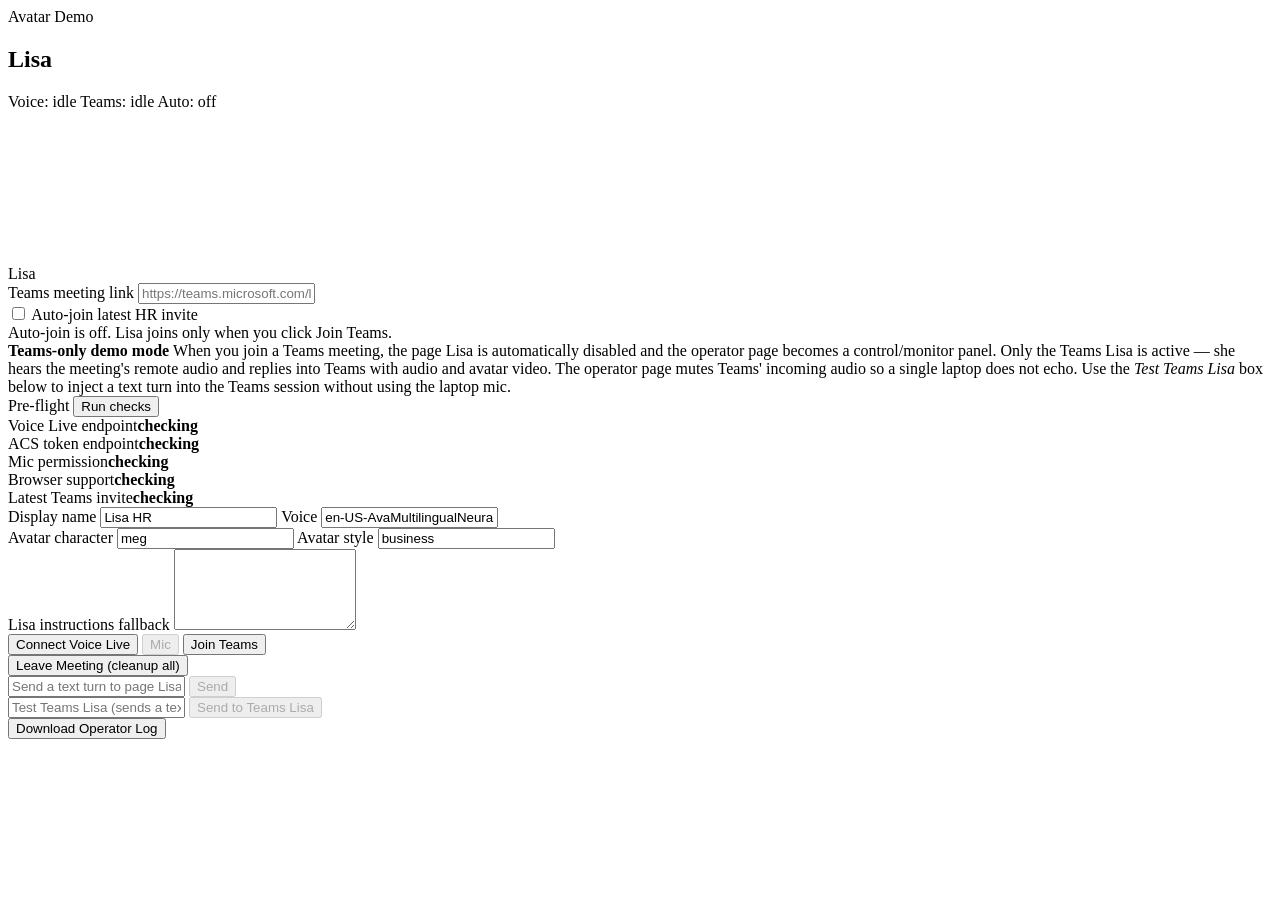
==== browser-fallback/static/index.html @ 1e3b5201 "Initial commit Clean public-ready snapshot of teams-avatar-voice-live: hosted-agent + bot submodule " ====
<!doctype html>
<html lang="en">
<head>
  <meta charset="utf-8" />
  <meta name="viewport" content="width=device-width, initial-scale=1" />
  <title>Lisa Teams WebRTC Demo</title>
  <link rel="icon" href="data:image/svg+xml,%3Csvg%20xmlns%3D%22http%3A%2F%2Fwww.w3.org%2F2000%2Fsvg%22%20viewBox%3D%220%200%2064%2064%22%3E%3Crect%20width%3D%2264%22%20height%3D%2264%22%20rx%3D%2212%22%20fill%3D%22%23cc0033%22%2F%3E%3Ctext%20x%3D%2232%22%20y%3D%2244%22%20font-size%3D%2236%22%20font-family%3D%22Arial%2C%20sans-serif%22%20font-weight%3D%22700%22%20fill%3D%22white%22%20text-anchor%3D%22middle%22%3EL%3C%2Ftext%3E%3C%2Fsvg%3E" />
  <link rel="stylesheet" href="/style.css" />
</head>
<body>
  <main class="app-shell">
    <section class="stage">
      <header class="topbar">
        <div>
          <div class="brand">Avatar Demo</div>
          <h1>Lisa</h1>
        </div>
        <div class="status-strip">
          <span id="voice-status" class="pill">Voice: idle</span>
          <span id="teams-status" class="pill">Teams: idle</span>
          <span id="auto-status" class="pill">Auto: off</span>
        </div>
      </header>

      <div class="media-layout">
        <div class="avatar-pane">
          <video id="avatar-video" autoplay playsinline></video>
          <div id="avatar-placeholder" class="avatar-placeholder">Lisa</div>
        </div>
        <aside class="transcript" id="transcript"></aside>
      </div>
    </section>

    <section class="controls">
      <div class="control-row">
        <label>
          Teams meeting link
          <input id="teams-link" type="url" placeholder="https://teams.microsoft.com/l/meetup-join/..." />
        </label>
      </div>
      <label class="toggle-row">
        <input id="auto-join" type="checkbox" />
        <span>Auto-join latest HR invite</span>
      </label>
      <div id="auto-banner" class="auto-banner off">Auto-join is off. Lisa joins only when you click Join Teams.</div>
      <div class="demo-note">
        <strong>Teams-only demo mode</strong>
        <span>When you join a Teams meeting, the page Lisa is automatically disabled and the operator page becomes a control/monitor panel. Only the Teams Lisa is active &mdash; she hears the meeting's remote audio and replies into Teams with audio and avatar video. The operator page mutes Teams' incoming audio so a single laptop does not echo. Use the <em>Test Teams Lisa</em> box below to inject a text turn into the Teams session without using the laptop mic.</span>
      </div>
      <div class="preflight-panel">
        <div class="preflight-header">
          <span>Pre-flight</span>
          <button id="preflight-refresh-btn" class="secondary small-button" type="button">Run checks</button>
        </div>
        <div class="preflight-list">
          <div id="pf-voice" class="preflight-item pending"><span>Voice Live endpoint</span><strong>checking</strong></div>
          <div id="pf-acs" class="preflight-item pending"><span>ACS token endpoint</span><strong>checking</strong></div>
          <div id="pf-mic" class="preflight-item pending"><span>Mic permission</span><strong>checking</strong></div>
          <div id="pf-browser" class="preflight-item pending"><span>Browser support</span><strong>checking</strong></div>
          <div id="pf-invite" class="preflight-item pending"><span>Latest Teams invite</span><strong>checking</strong></div>
        </div>
      </div>
      <div class="grid-2">
        <label>
          Display name
          <input id="display-name" type="text" value="Lisa HR" />
        </label>
        <label>
          Voice
          <input id="voice-name" type="text" value="en-US-AvaMultilingualNeural" />
        </label>
      </div>
      <div class="grid-2">
        <label>
          Avatar character
          <input id="avatar-character" type="text" value="meg" />
        </label>
        <label>
          Avatar style
          <input id="avatar-style" type="text" value="business" />
        </label>
      </div>
      <label>
        Lisa instructions fallback
        <textarea id="instructions" rows="5"></textarea>
      </label>
      <div class="button-row">
        <button id="connect-btn" type="button">Connect Voice Live</button>
        <button id="mic-btn" type="button" disabled>Mic</button>
        <button id="join-btn" type="button">Join Teams</button>
      </div>
      <button id="leave-btn" class="danger-button" type="button">Leave Meeting (cleanup all)</button>
      <div class="text-row">
        <input id="text-input" type="text" placeholder="Send a text turn to page Lisa (only when not in Teams)" />
        <button id="send-text-btn" type="button" disabled>Send</button>
      </div>
      <div class="text-row">
        <input id="teams-test-input" type="text" placeholder="Test Teams Lisa (sends a text turn into the Teams session only)" />
        <button id="teams-test-btn" type="button" disabled>Send to Teams Lisa</button>
      </div>
      <button id="download-log-btn" class="secondary full-width" type="button">Download Operator Log</button>
      <pre id="log" class="log"></pre>
    </section>
  </main>
  <script src="/acs-calling.js"></script>
  <script src="/app.js"></script>
</body>
</html>
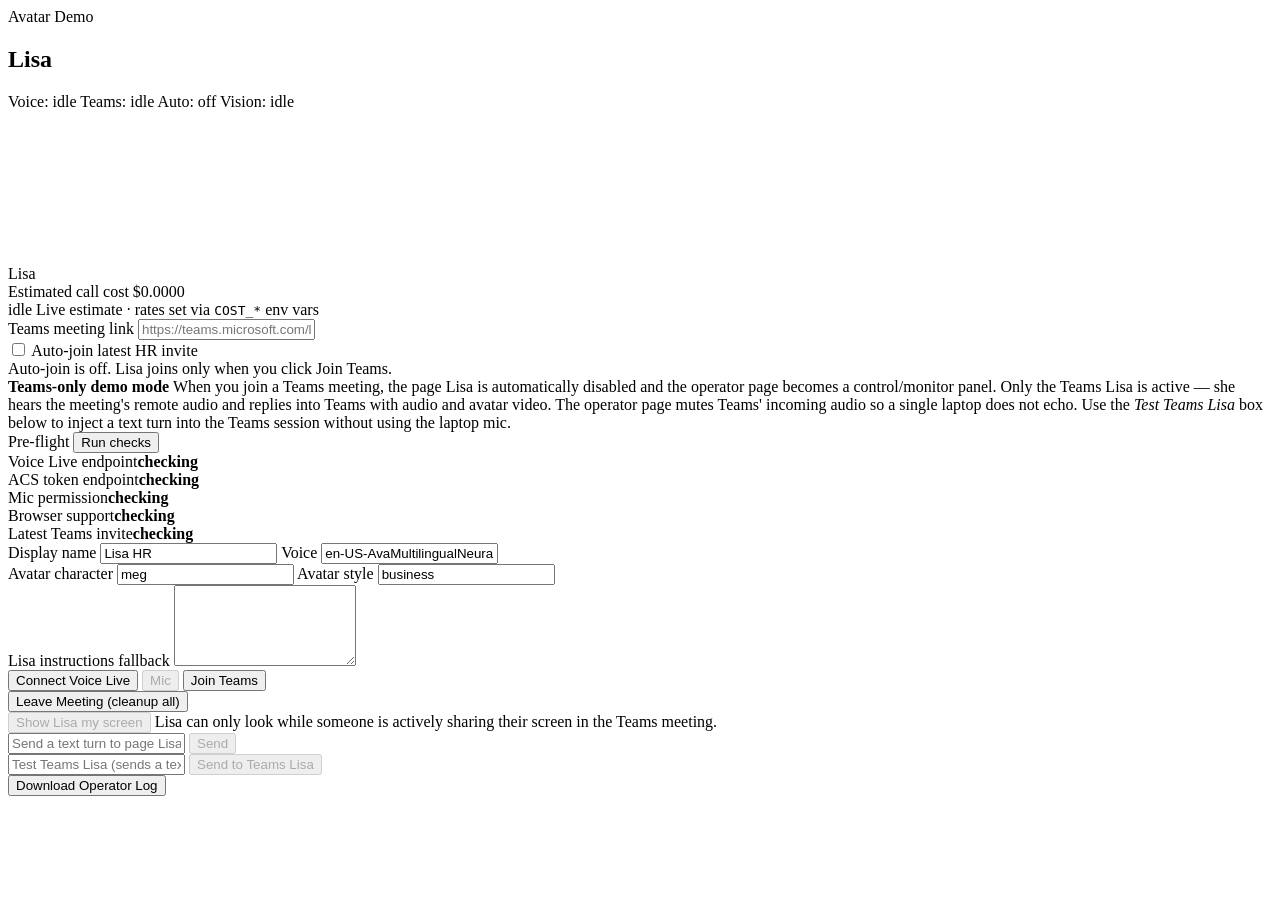
==== commit 37662137: "feat: screen-share vision + cost telemetry (WIP) Work-in-progress: adds browser-fallback (ACS callin" ====
--- a/browser-fallback/static/index.html
+++ b/browser-fallback/static/index.html
@@ -19,6 +19,7 @@
           <span id="voice-status" class="pill">Voice: idle</span>
           <span id="teams-status" class="pill">Teams: idle</span>
           <span id="auto-status" class="pill">Auto: off</span>
+          <span id="vision-status" class="pill">Vision: idle</span>
         </div>
       </header>
 
@@ -29,6 +30,18 @@
         </div>
         <aside class="transcript" id="transcript"></aside>
       </div>
+
+      <section class="cost-panel empty" id="cost-panel">
+        <div class="cost-head">
+          <span class="cost-title">Estimated call cost</span>
+          <span class="cost-total" id="cost-total">$0.0000</span>
+        </div>
+        <div class="cost-grid" id="cost-grid"></div>
+        <div class="cost-foot">
+          <span id="cost-elapsed">idle</span>
+          <span class="cost-note">Live estimate &middot; rates set via <code>COST_*</code> env vars</span>
+        </div>
+      </section>
     </section>
 
     <section class="controls">
@@ -90,6 +103,10 @@
         <button id="join-btn" type="button">Join Teams</button>
       </div>
       <button id="leave-btn" class="danger-button" type="button">Leave Meeting (cleanup all)</button>
+      <div class="vision-row">
+        <button id="vision-look-btn" type="button" disabled title="Have Lisa look at the screen currently being shared in the Teams meeting and comment on it.">Show Lisa my screen</button>
+        <span class="vision-hint">Lisa can only look while someone is actively sharing their screen in the Teams meeting.</span>
+      </div>
       <div class="text-row">
         <input id="text-input" type="text" placeholder="Send a text turn to page Lisa (only when not in Teams)" />
         <button id="send-text-btn" type="button" disabled>Send</button>
@@ -103,6 +120,7 @@
     </section>
   </main>
   <script src="/acs-calling.js"></script>
+  <script src="/screen-capture.js"></script>
   <script src="/app.js"></script>
 </body>
 </html>
